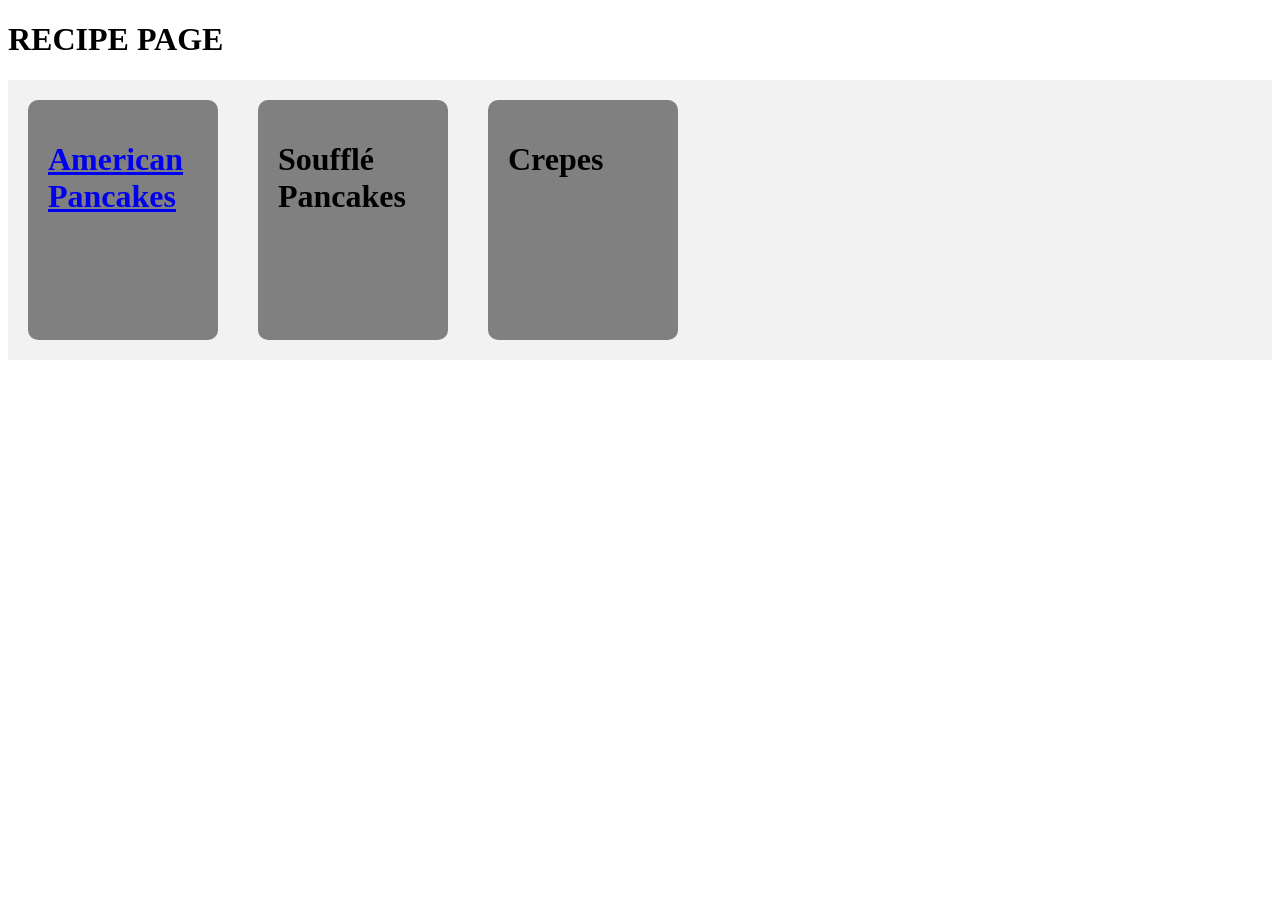
==== index.html @ c777ff29 "Inital Website Setup" ====
<!DOCTYPE html>
<html lang="en">
    <head>
        <meta charset="UTF-8">
        <meta name="viewport" content="width=device-width, initial-scale=1.0">
        <link rel="stylesheet" href="css/indexStyle.css">
        <title>Recipe Page</title>
    </head>
    <body>
        <header>
            <h1>RECIPE PAGE</h1>
        </header>
        <div class="container">
            <a href="AmericanPancake.html">
                <div class="recipeWindow">
                    <h1>American Pancakes</h1>
                </div>
            </a>
            <div class="recipeWindow">
                <h1>Soufflé Pancakes</h1>
            </div>
            <div class="recipeWindow">
                <h1>Crepes</h1>
            </div>
        </div>
    </body>
</html>
---- css/indexStyle.css ----
.container{
    background-color: #f2f2f2;
    display: flex;
    margin-top: 20px;
    flex-wrap: wrap;
}

.recipeWindow{
    width: 150px;
    height: 200px;
    background-color: grey ;
    border-radius: 10px;
    padding: 20px;
    margin: 20px; 
}
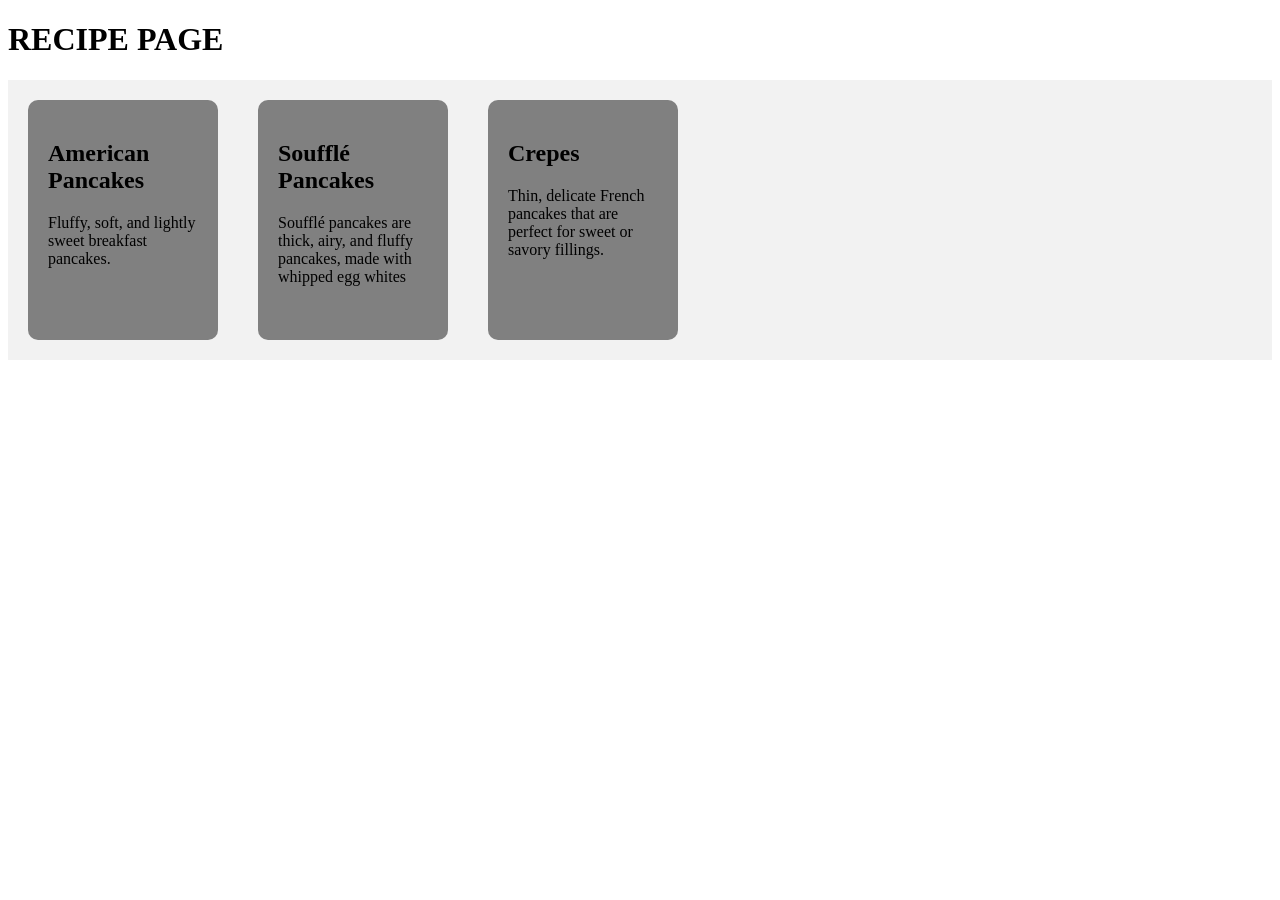
==== commit e4ca41c8: "added short description for American Pancake and remove text-deco" ====
--- a/index.html
+++ b/index.html
@@ -10,17 +10,30 @@
         <header>
             <h1>RECIPE PAGE</h1>
         </header>
-        <div class="container">
-            <a href="AmericanPancake.html">
+        <div class="container" >
+            <a href="/RecipePages/AmericanPancake.html">
                 <div class="recipeWindow">
-                    <h1>American Pancakes</h1>
+                    <h2>American Pancakes</h2>
+                    <p>
+                        Fluffy, soft, 
+                        and lightly sweet breakfast pancakes.
+                    </p>
                 </div>
             </a>
             <div class="recipeWindow">
-                <h1>Soufflé Pancakes</h1>
+                <h2>Soufflé Pancakes</h2>
+                <p>
+                    Soufflé pancakes are thick, airy, 
+                    and fluffy pancakes,
+                    made with whipped egg whites
+                </p>
             </div>
             <div class="recipeWindow">
-                <h1>Crepes</h1>
+                <h2>Crepes</h2>
+                <p>
+                    Thin, delicate French pancakes that are 
+                    perfect for sweet or savory fillings.
+                </p>
             </div>
         </div>
     </body>
--- a/css/indexStyle.css
+++ b/css/indexStyle.css
@@ -12,4 +12,9 @@
     border-radius: 10px;
     padding: 20px;
     margin: 20px; 
+}
+
+a{
+    text-decoration: none;
+    color: black;
 }
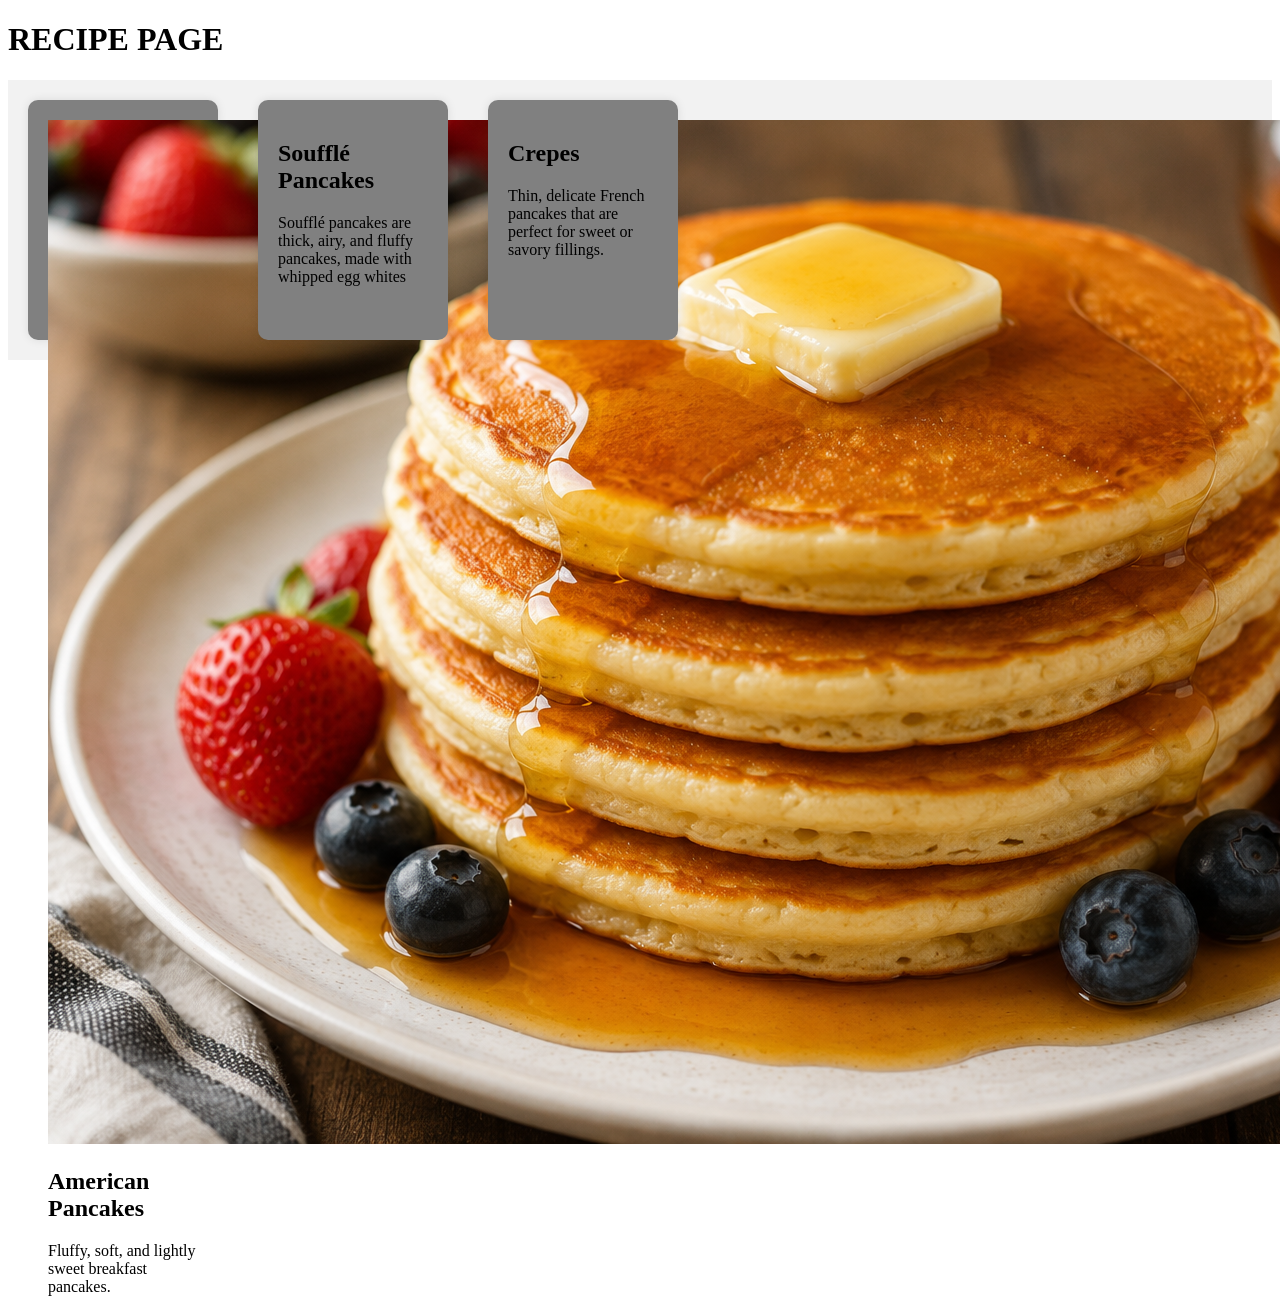
==== commit 87d1971a: "replace images with placeholder AI hones (TEMPORARY)" ====
--- a/index.html
+++ b/index.html
@@ -13,6 +13,7 @@
         <div class="container" >
             <a href="/RecipePages/AmericanPancake.html">
                 <div class="recipeWindow">
+                    <img src="Images/AmPancakeImg.png" alt="American Pancakes">
                     <h2>American Pancakes</h2>
                     <p>
                         Fluffy, soft, 
--- a/css/indexStyle.css
+++ b/css/indexStyle.css
@@ -1,3 +1,6 @@
+
+/* INDEX */
+
 .container{
     background-color: #f2f2f2;
     display: flex;
@@ -12,8 +15,36 @@
     border-radius: 10px;
     padding: 20px;
     margin: 20px; 
+
+
+    box-shadow: 0px 0px 10px rgba(0, 0, 0, 0.1);
+    transition: transform 0.3s ease;
 }
 
+.recipeWindow:hover{
+    transform: scale(1.3);
+    transform-origin: top left;
+    z-index: 10;
+    
+    box-shadow: 0px 5px 20px rgba(0, 0, 0, 0.2);
+}
+
+/* RECIPE PAGE */
+
+.mainSection{
+    display: flex;
+}
+
+li{
+    margin-top: 10px;
+
+}
+
+article{
+    margin: 20px;
+}
+
+/* UNIVERSAL */
 a{
     text-decoration: none;
     color: black;
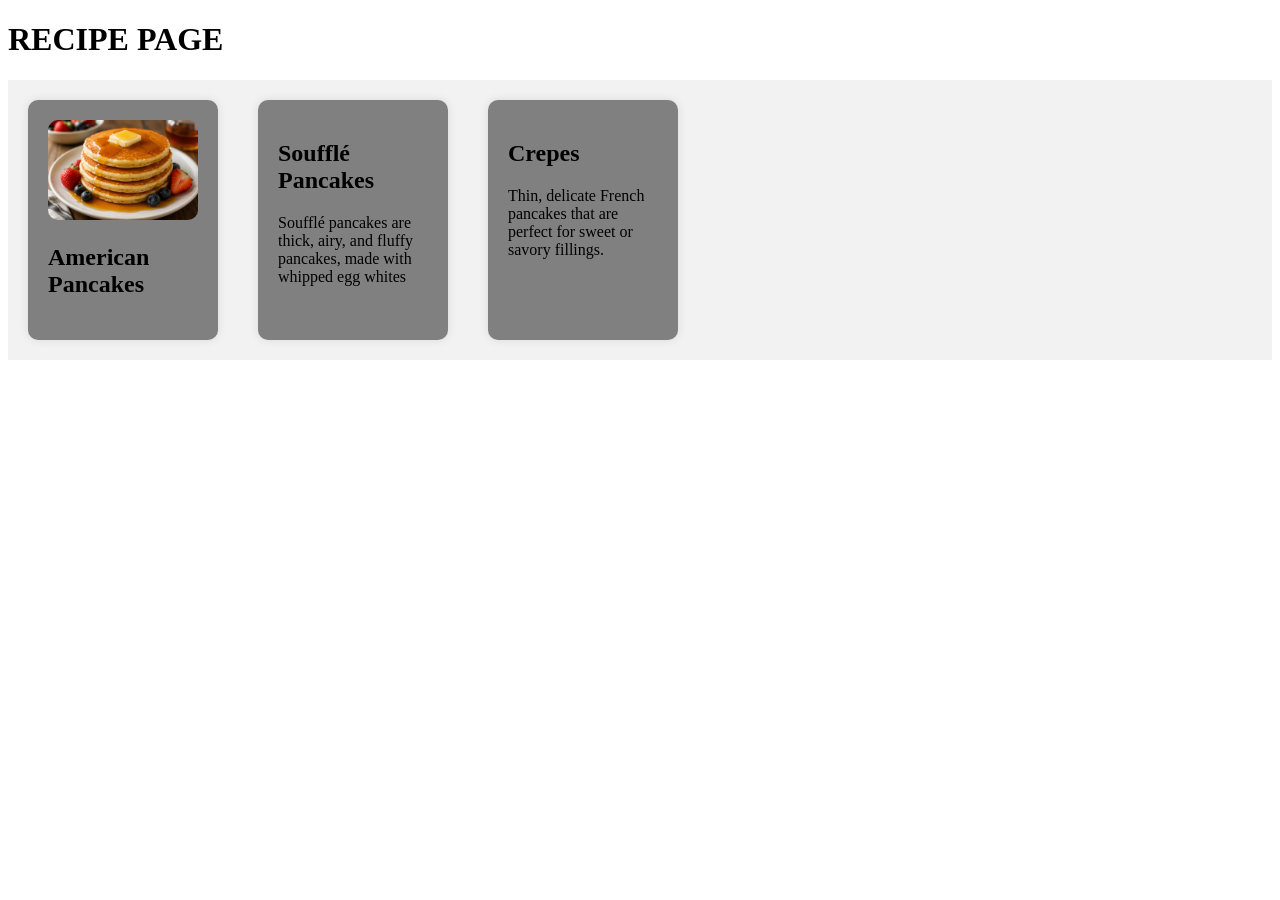
==== commit 94492fbd: "made AmPancake image fit in div (temp)" ====
--- a/index.html
+++ b/index.html
@@ -15,10 +15,6 @@
                 <div class="recipeWindow">
                     <img src="Images/AmPancakeImg.png" alt="American Pancakes">
                     <h2>American Pancakes</h2>
-                    <p>
-                        Fluffy, soft, 
-                        and lightly sweet breakfast pancakes.
-                    </p>
                 </div>
             </a>
             <div class="recipeWindow">
--- a/css/indexStyle.css
+++ b/css/indexStyle.css
@@ -14,7 +14,7 @@
     background-color: grey ;
     border-radius: 10px;
     padding: 20px;
-    margin: 20px; 
+    margin: 20px;
 
 
     box-shadow: 0px 0px 10px rgba(0, 0, 0, 0.1);
@@ -25,8 +25,16 @@
     transform: scale(1.3);
     transform-origin: top left;
     z-index: 10;
+
+    box-shadow: 0px 5px 20px rgba(0, 0, 0, 0.2);
+}
+
+img{
+    width: 100%;
+    height: auto;
+    border-radius: 10px;
     
-    box-shadow: 0px 5px 20px rgba(0, 0, 0, 0.2);
+    object-fit: cover;
 }
 
 /* RECIPE PAGE */
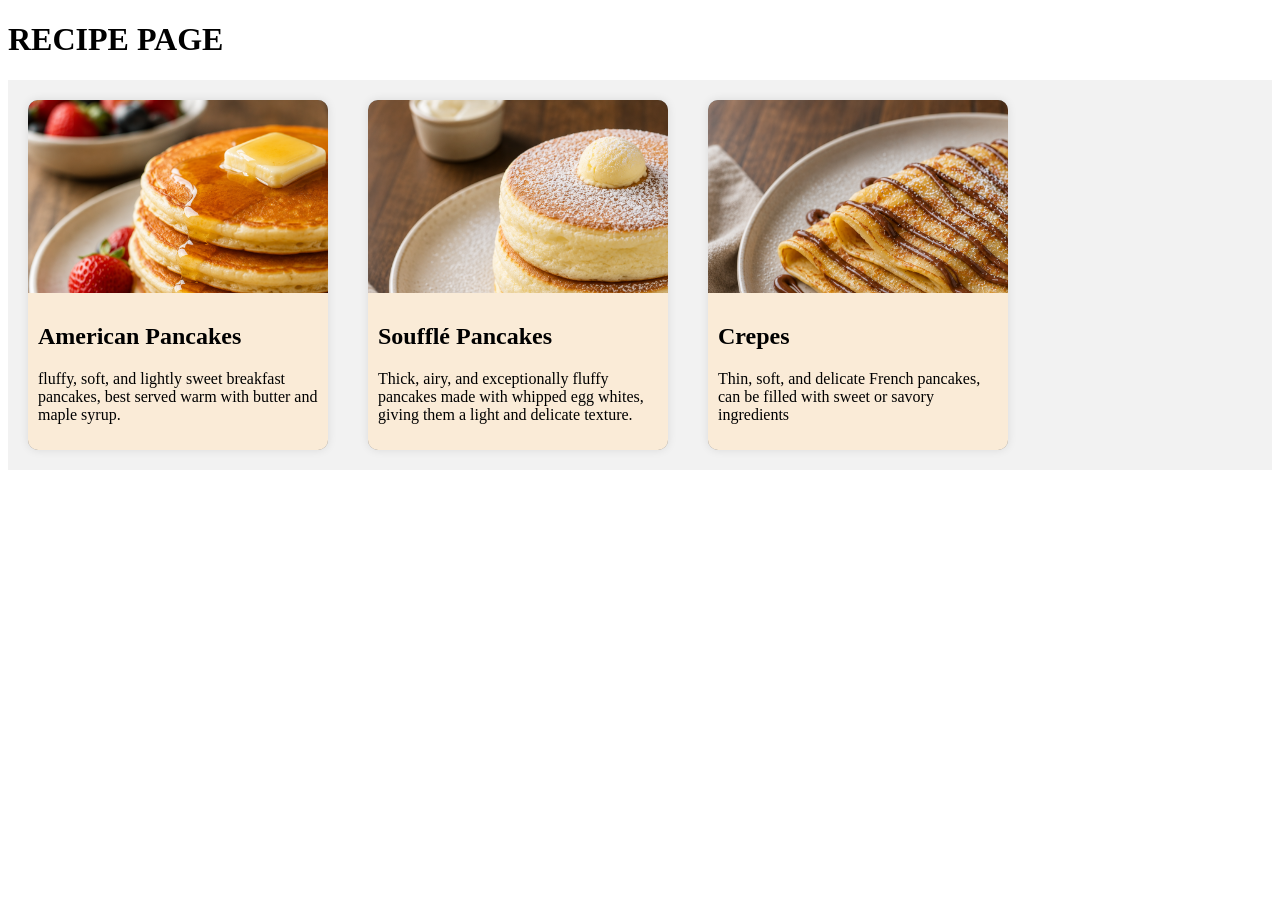
==== commit 072b41f2: "designed and s q" ====
--- a/index.html
+++ b/index.html
@@ -3,7 +3,7 @@
     <head>
         <meta charset="UTF-8">
         <meta name="viewport" content="width=device-width, initial-scale=1.0">
-        <link rel="stylesheet" href="css/indexStyle.css">
+        <link rel="stylesheet" href="css/style.css">
         <title>Recipe Page</title>
     </head>
     <body>
@@ -14,23 +14,34 @@
             <a href="/RecipePages/AmericanPancake.html">
                 <div class="recipeWindow">
                     <img src="Images/AmPancakeImg.png" alt="American Pancakes">
-                    <h2>American Pancakes</h2>
+                    <div class="containerText">
+                        <h2>American Pancakes</h2>
+                        <p>
+                            fluffy, soft, and lightly sweet breakfast pancakes,    
+                            best served warm with butter and maple syrup.
+                        </p>
+                    </div>
                 </div>
             </a>
             <div class="recipeWindow">
-                <h2>Soufflé Pancakes</h2>
-                <p>
-                    Soufflé pancakes are thick, airy, 
-                    and fluffy pancakes,
-                    made with whipped egg whites
-                </p>
+                <img src="Images/SouffleImg.png" alt="Soufflé Pancakes">
+                <div class="containerText">
+                 <h2>Soufflé Pancakes</h2>
+                 <p>
+                     Thick, airy, and exceptionally fluffy pancakes made with 
+                     whipped egg whites, giving them a light and delicate texture.
+                 </p>
+                </div>
             </div>
             <div class="recipeWindow">
-                <h2>Crepes</h2>
-                <p>
-                    Thin, delicate French pancakes that are 
-                    perfect for sweet or savory fillings.
-                </p>
+                <img src="Images/CrepesImg.png" alt="Crepes Pancakes">
+                <div class="containerText">
+                    <h2>Crepes</h2>
+                    <p>
+                        Thin, soft, and delicate French pancakes, can be filled 
+                        with sweet or savory ingredients
+                    </p>
+                </div>
             </div>
         </div>
     </body>
--- a/css/style.css
+++ b/css/style.css
@@ -0,0 +1,75 @@
+
+/* INDEX */
+
+.container{
+    background-color: #f2f2f2;
+    display: flex;
+    margin-top: 20px;
+    flex-wrap: wrap;
+    align-content: center;
+    
+}
+
+.recipeWindow{
+    width: 300px;
+    height: 350px;
+    background-color: grey ;
+    border-radius: 10px;
+    margin: 20px;
+    
+    overflow: hidden;
+
+    position: relative;
+
+    box-shadow: 0px 0px 10px rgba(0, 0, 0, 0.1);
+    transition: transform 0.3s ease;
+}
+
+.recipeWindow:hover{
+    transform: scale(1.3);
+    transform-origin: top left;
+    z-index: 10;
+
+    box-shadow: 0px 5px 20px rgba(0, 0, 0, 0.2);
+}
+
+.recipeWindow img{
+    display: flex;
+    width: 160%;
+    border-radius: 10px;
+
+    position:absolute;
+}
+
+.containerText{
+    position: absolute;
+    bottom:0;
+    z-index: 2;
+
+    padding: 10px;
+    border-bottom: 10px;
+    background-color: antiquewhite;
+
+    flex-wrap: wrap;
+}
+
+/* RECIPE PAGE */
+
+.mainSection{
+    display: flex;
+}
+
+li{
+    margin-top: 10px;
+
+}
+
+article{
+    margin: 20px;
+}
+
+/* UNIVERSAL */
+a{
+    text-decoration: none;
+    color: black;
+}
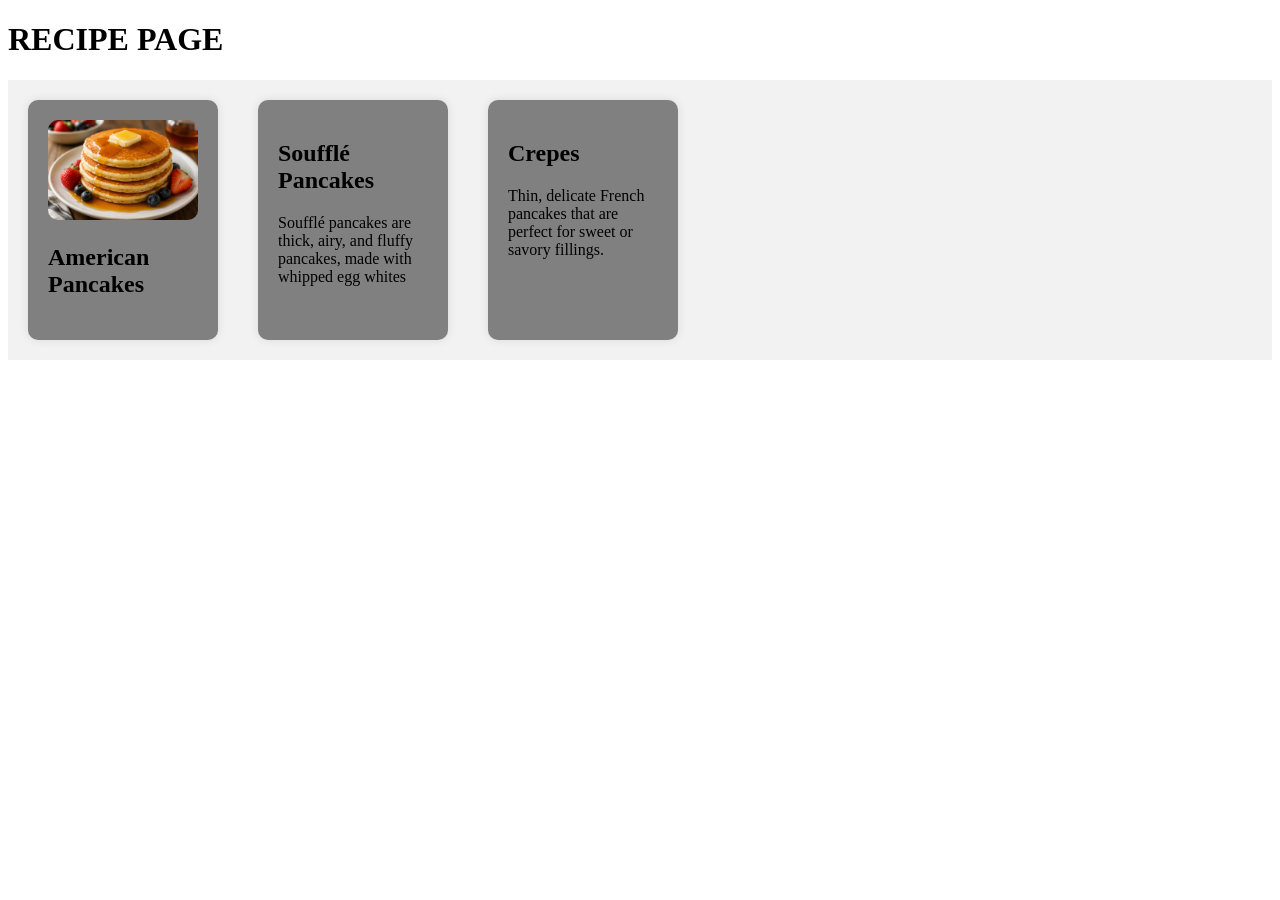
==== commit 2c41598c: "Added and Styled Images" ====
--- a/index.html
+++ b/index.html
@@ -3,7 +3,7 @@
     <head>
         <meta charset="UTF-8">
         <meta name="viewport" content="width=device-width, initial-scale=1.0">
-        <link rel="stylesheet" href="css/style.css">
+        <link rel="stylesheet" href="css/indexStyle.css">
         <title>Recipe Page</title>
     </head>
     <body>
@@ -14,34 +14,23 @@
             <a href="/RecipePages/AmericanPancake.html">
                 <div class="recipeWindow">
                     <img src="Images/AmPancakeImg.png" alt="American Pancakes">
-                    <div class="containerText">
-                        <h2>American Pancakes</h2>
-                        <p>
-                            fluffy, soft, and lightly sweet breakfast pancakes,    
-                            best served warm with butter and maple syrup.
-                        </p>
-                    </div>
+                    <h2>American Pancakes</h2>
                 </div>
             </a>
             <div class="recipeWindow">
-                <img src="Images/SouffleImg.png" alt="Soufflé Pancakes">
-                <div class="containerText">
-                 <h2>Soufflé Pancakes</h2>
-                 <p>
-                     Thick, airy, and exceptionally fluffy pancakes made with 
-                     whipped egg whites, giving them a light and delicate texture.
-                 </p>
-                </div>
+                <h2>Soufflé Pancakes</h2>
+                <p>
+                    Soufflé pancakes are thick, airy, 
+                    and fluffy pancakes,
+                    made with whipped egg whites
+                </p>
             </div>
             <div class="recipeWindow">
-                <img src="Images/CrepesImg.png" alt="Crepes Pancakes">
-                <div class="containerText">
-                    <h2>Crepes</h2>
-                    <p>
-                        Thin, soft, and delicate French pancakes, can be filled 
-                        with sweet or savory ingredients
-                    </p>
-                </div>
+                <h2>Crepes</h2>
+                <p>
+                    Thin, delicate French pancakes that are 
+                    perfect for sweet or savory fillings.
+                </p>
             </div>
         </div>
     </body>
--- a/css/indexStyle.css
+++ b/css/indexStyle.css
@@ -0,0 +1,59 @@
+
+/* INDEX */
+
+.container{
+    background-color: #f2f2f2;
+    display: flex;
+    margin-top: 20px;
+    flex-wrap: wrap;
+}
+
+.recipeWindow{
+    width: 150px;
+    height: 200px;
+    background-color: grey ;
+    border-radius: 10px;
+    padding: 20px;
+    margin: 20px;
+
+
+    box-shadow: 0px 0px 10px rgba(0, 0, 0, 0.1);
+    transition: transform 0.3s ease;
+}
+
+.recipeWindow:hover{
+    transform: scale(1.3);
+    transform-origin: top left;
+    z-index: 10;
+
+    box-shadow: 0px 5px 20px rgba(0, 0, 0, 0.2);
+}
+
+img{
+    width: 100%;
+    height: auto;
+    border-radius: 10px;
+    
+    object-fit: cover;
+}
+
+/* RECIPE PAGE */
+
+.mainSection{
+    display: flex;
+}
+
+li{
+    margin-top: 10px;
+
+}
+
+article{
+    margin: 20px;
+}
+
+/* UNIVERSAL */
+a{
+    text-decoration: none;
+    color: black;
+}
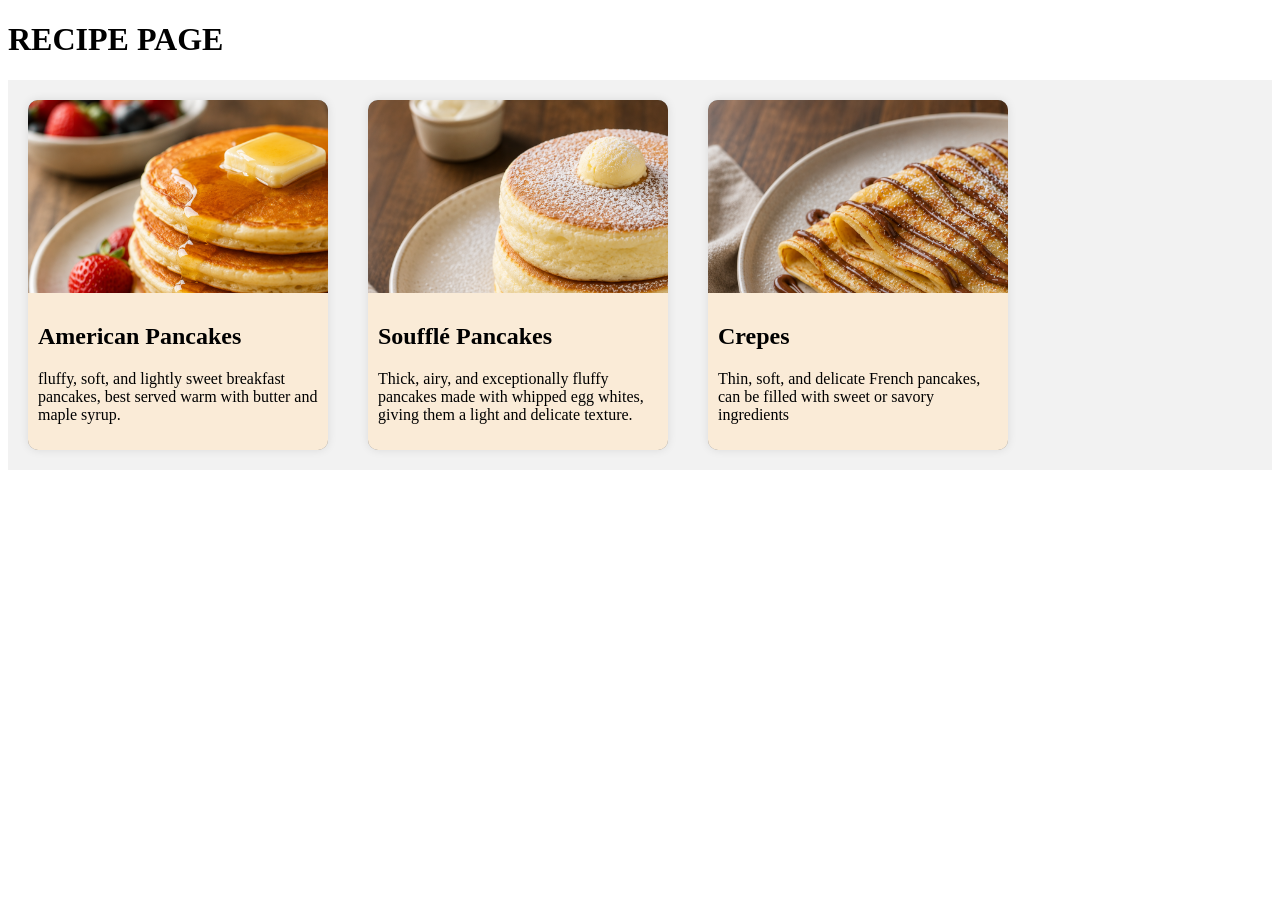
==== commit 331dad66: "restored and changed ccs" ====
--- a/index.html
+++ b/index.html
@@ -3,7 +3,7 @@
     <head>
         <meta charset="UTF-8">
         <meta name="viewport" content="width=device-width, initial-scale=1.0">
-        <link rel="stylesheet" href="css/indexStyle.css">
+        <link rel="stylesheet" href="css/style.css">
         <title>Recipe Page</title>
     </head>
     <body>
@@ -14,23 +14,34 @@
             <a href="/RecipePages/AmericanPancake.html">
                 <div class="recipeWindow">
                     <img src="Images/AmPancakeImg.png" alt="American Pancakes">
-                    <h2>American Pancakes</h2>
+                    <div class="containerText">
+                        <h2>American Pancakes</h2>
+                        <p>
+                            fluffy, soft, and lightly sweet breakfast pancakes,    
+                            best served warm with butter and maple syrup.
+                        </p>
+                    </div>
                 </div>
             </a>
             <div class="recipeWindow">
-                <h2>Soufflé Pancakes</h2>
-                <p>
-                    Soufflé pancakes are thick, airy, 
-                    and fluffy pancakes,
-                    made with whipped egg whites
-                </p>
+                <img src="Images/SouffleImg.png" alt="Soufflé Pancakes">
+                <div class="containerText">
+                 <h2>Soufflé Pancakes</h2>
+                 <p>
+                     Thick, airy, and exceptionally fluffy pancakes made with 
+                     whipped egg whites, giving them a light and delicate texture.
+                 </p>
+                </div>
             </div>
             <div class="recipeWindow">
-                <h2>Crepes</h2>
-                <p>
-                    Thin, delicate French pancakes that are 
-                    perfect for sweet or savory fillings.
-                </p>
+                <img src="Images/CrepesImg.png" alt="Crepes Pancakes">
+                <div class="containerText">
+                    <h2>Crepes</h2>
+                    <p>
+                        Thin, soft, and delicate French pancakes, can be filled 
+                        with sweet or savory ingredients
+                    </p>
+                </div>
             </div>
         </div>
     </body>
--- a/css/style.css
+++ b/css/style.css
@@ -0,0 +1,75 @@
+
+/* INDEX */
+
+.container{
+    background-color: #f2f2f2;
+    display: flex;
+    margin-top: 20px;
+    flex-wrap: wrap;
+    align-content: center;
+    
+}
+
+.recipeWindow{
+    width: 300px;
+    height: 350px;
+    background-color: grey ;
+    border-radius: 10px;
+    margin: 20px;
+    
+    overflow: hidden;
+
+    position: relative;
+
+    box-shadow: 0px 0px 10px rgba(0, 0, 0, 0.1);
+    transition: transform 0.3s ease;
+}
+
+.recipeWindow:hover{
+    transform: scale(1.3);
+    transform-origin: top left;
+    z-index: 10;
+
+    box-shadow: 0px 5px 20px rgba(0, 0, 0, 0.2);
+}
+
+.recipeWindow img{
+    display: flex;
+    width: 160%;
+    border-radius: 10px;
+
+    position:absolute;
+}
+
+.containerText{
+    position: absolute;
+    bottom:0;
+    z-index: 2;
+
+    padding: 10px;
+    border-bottom: 10px;
+    background-color: antiquewhite;
+
+    flex-wrap: wrap;
+}
+
+/* RECIPE PAGE */
+
+.mainSection{
+    display: flex;
+}
+
+li{
+    margin-top: 10px;
+
+}
+
+article{
+    margin: 20px;
+}
+
+/* UNIVERSAL */
+a{
+    text-decoration: none;
+    color: black;
+}
